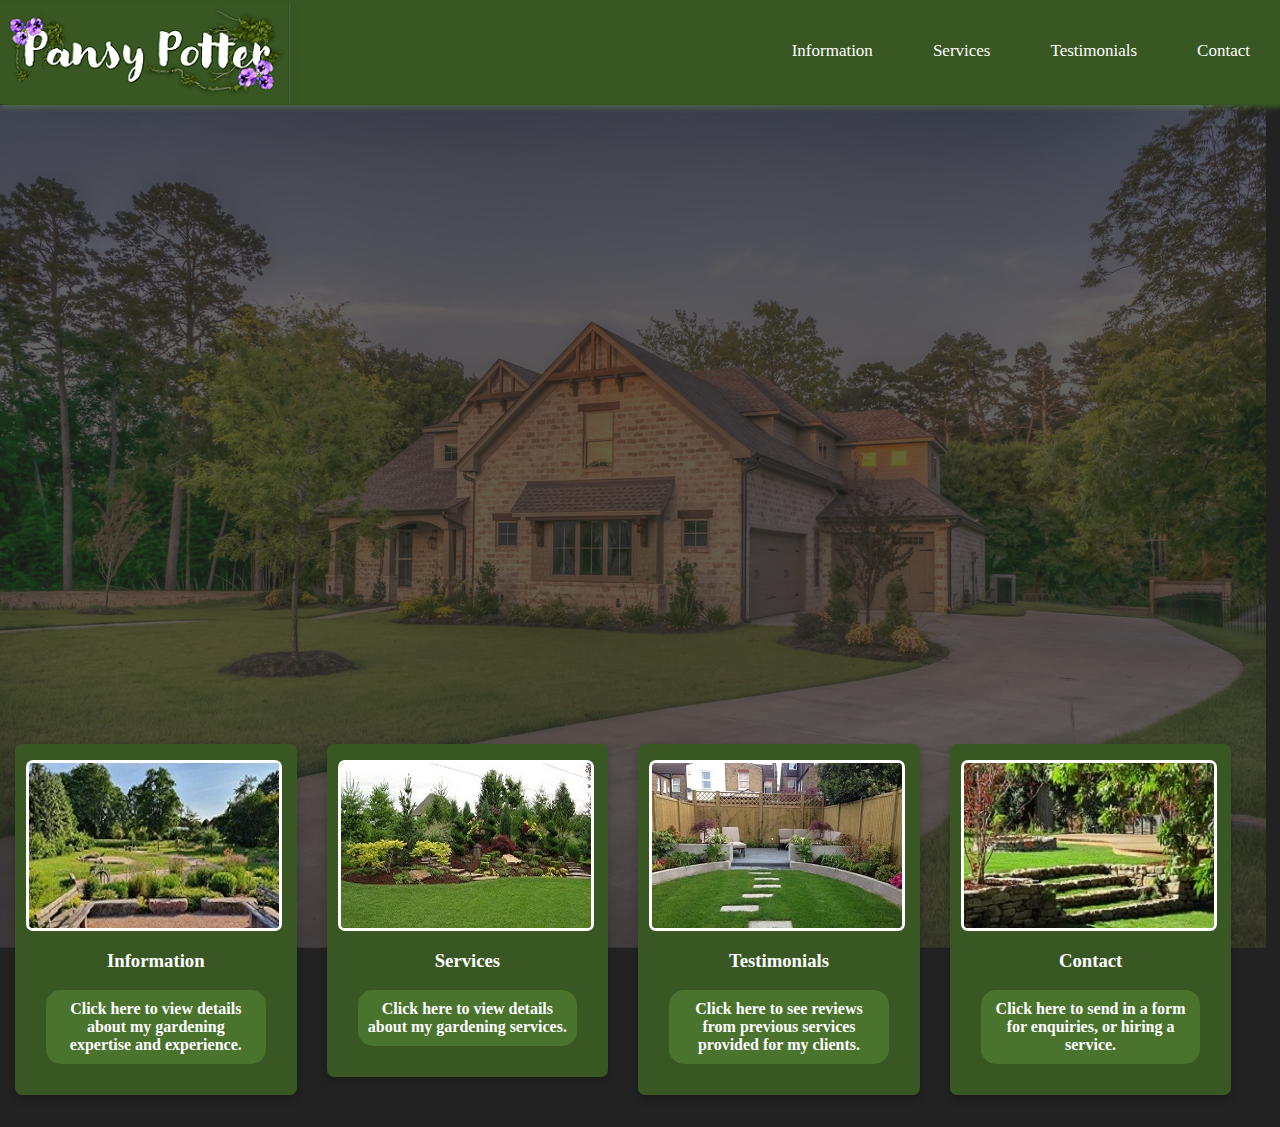
==== index.html @ 711149e9 "Rename index.html.html to index.html" ====
<html>

	<head>
		<title>Homepage</title>
		<link rel="icon" href="images/pansies.ico" type="image/x-icon">
		<link rel="stylesheet" href="css/PansyPotterStyle1.css">
	</head>
	
	<body style="margin:0;">
<!-- Start of Navigation -->
	<div id="nav">
	<ul style="padding: 0px">
	<h2 id="title"><a href="PansyPotterHomePage.html"><img src="images/title1.png"></a></h2>
		<li><a href="PansyPotterContact.html">Contact</a></li>
		<li><a href="PansyPotterTestimonials.html">Testimonials</a></li>
		<li><a href="PansyPotterServices.html">Services</a></li>
		<li><a class="active" href="PansyPotterInfo.html">Information</a></li>
	</ul>
	</div>
	
<!--End of Navigation -->
<div id="homepage">
		<div class="row">
  <div class="column">
    <div class="card">
	<img src="images/garden1.jpg">
      <h3>Information</h3>
      <p><b>Click here to view details about my gardening expertise and experience.</p>
    </div>
  </div>

  <div class="column">
    <div class="card">
	<img src="images/garden5.jpg">
      <h3>Services</h3>
      <p>Click here to view details about my gardening services.</p>
    </div>
  </div>
  
  <div class="column">
    <div class="card">
	<img src="images/izabela-garden.jpg">
      <h3>Testimonials</h3>
      <p>Click here to see reviews from previous services provided for my clients.</p>
    </div>
  </div>
  
  <div class="column">
    <div class="card">
	<img src="images/wild-garden.jpg">
      <h3>Contact</h3>
      <p>Click here to send in a form for enquiries, or hiring a service.</b></p>
      
    </div>
  </div>
</div>
</div>
<div id="footer"> </div>

	</body>

</html>
---- css/PansyPotterStyle1.css ----
/*
	Pansy Potter Website
	Assignment-2_Unit-6
	Style Sheet 1 (Dark Mode)
	Developed by Millie Sandbrook
	Version 1.0 01/11/21
	
*/




body {
	background-color: #222222;
	color: white;
}

a {
	text-decoration: underline;
	color: white;
}

button {
	background-color: black;
	color: white;
}

p {
	background-color: #4a732e;
	border-radius: 15px;
	margin: 15px;
	padding: 10px;
	font-size: 1em;
	color: white;
}
	

h2, h4, a, table, form, option, select, button, h1, h3 {
	font-family: "Lucida Handwriting", Cursive;
}

p {
	font-family: Palatino, "Palatino Linotype";
}

div#nav {
transform: translateY(-17px);}

#nav ul{
	list-style-type: none;
	margin: 0;
	padding: 0;
	overflow: hidden;
	background-color: #385723;
	line-height: normal;
	box-shadow: #385723 2px 4px 5px;
	
}

#nav li {
	float: right;

}

#nav li a {
	display: inline-block;
	color: #FFFFFF;
	text-align: right;
	padding: 38.5px 30px;
	font-size: 17px;
	text-decoration: none;
	margin-top: 0;
}
	
#nav li a:hover {
	background-color: #2F4A1D;
}


#title a img {
  float: left;
  margin: 0;
  padding: 0;
  box-shadow: #385723 2px 4px 5px;
}

#title:hover {
  background: #333333;
}
	
.column {
  float: left;
  width: 22%;
  margin: 15px;
  margin-top: 50% !important;
}

.row:after {
  content: "";
  display: table;
  clear: both;
  
}

div#homepage .row .column .card img{
	margin-left: -5px;
	border: solid white;
	border-radius: 7px;
}


@media screen and (max-width: 600px) {
  .column {
    width: 150%;
    display: block;
    margin: 12px;
	transition: 1s;
  }
}

@media screen and (max-width: 1200px) {
	div#homepage .row .column .card img{
		width: 75%;
		padding: 8px;
		padding: 0;
	}
	
	div#homepage .row .column .card {
		margin: 0;
	}
	
	.column{
		margin: 12px;
	}
}


.card {
  box-shadow: 0 4px 8px 0 rgba(0, 0, 0, 0.2);
  padding: 16px;
  text-align: center;
  background-color: #385723;
  transition: 1s;
  margin: 0;
  border-radius: 7px;
  
}

.card:hover{
transform: translateY(-10px);}

div#homepage {
	background-image: url("../images/Picture11.png");
	height: 100%;
	background-repeat: no-repeat;
	transform: translateY(-17px)
}

table, th, td {
	border-collapse: collapse;
}

th {
	background-color: #94511D;
	color: #FFFFFF;
}

th, td {
	padding: 10px;
	text-align: left;
}

tr:nth-child(even) {
	background-color: #F2F2F2;		
}

label, input[type=text], select {
	padding: 10px;
	width: 100%;
}

input[type=text], select {
	width: 100%;
	padding: 10px;
	margin: 8px 0;
	box-sizing: border-box;
	border: 2px solid #3B8019;
	border-radius: 4px;
}

input[type=text]:focus, select:focus {
	background-color: #D3D3D3;
	outline: none !important;
}

input[type=submit] {
	background-color: #385723;
	border: none;
	color: #FFFFFF;
	padding: 10px;
	text-decoration: none;
	margin: 4px 2px;
	cursor: pointer;
}

#greybox {
	background-color: #ECECEC;
	padding: 30px;
	border-radius: 5px;
	color: black;
	margin: 30px;
}

#footer {
	display: block;
	margin: 0;
	padding: 0;
	background-color: #385723;
}
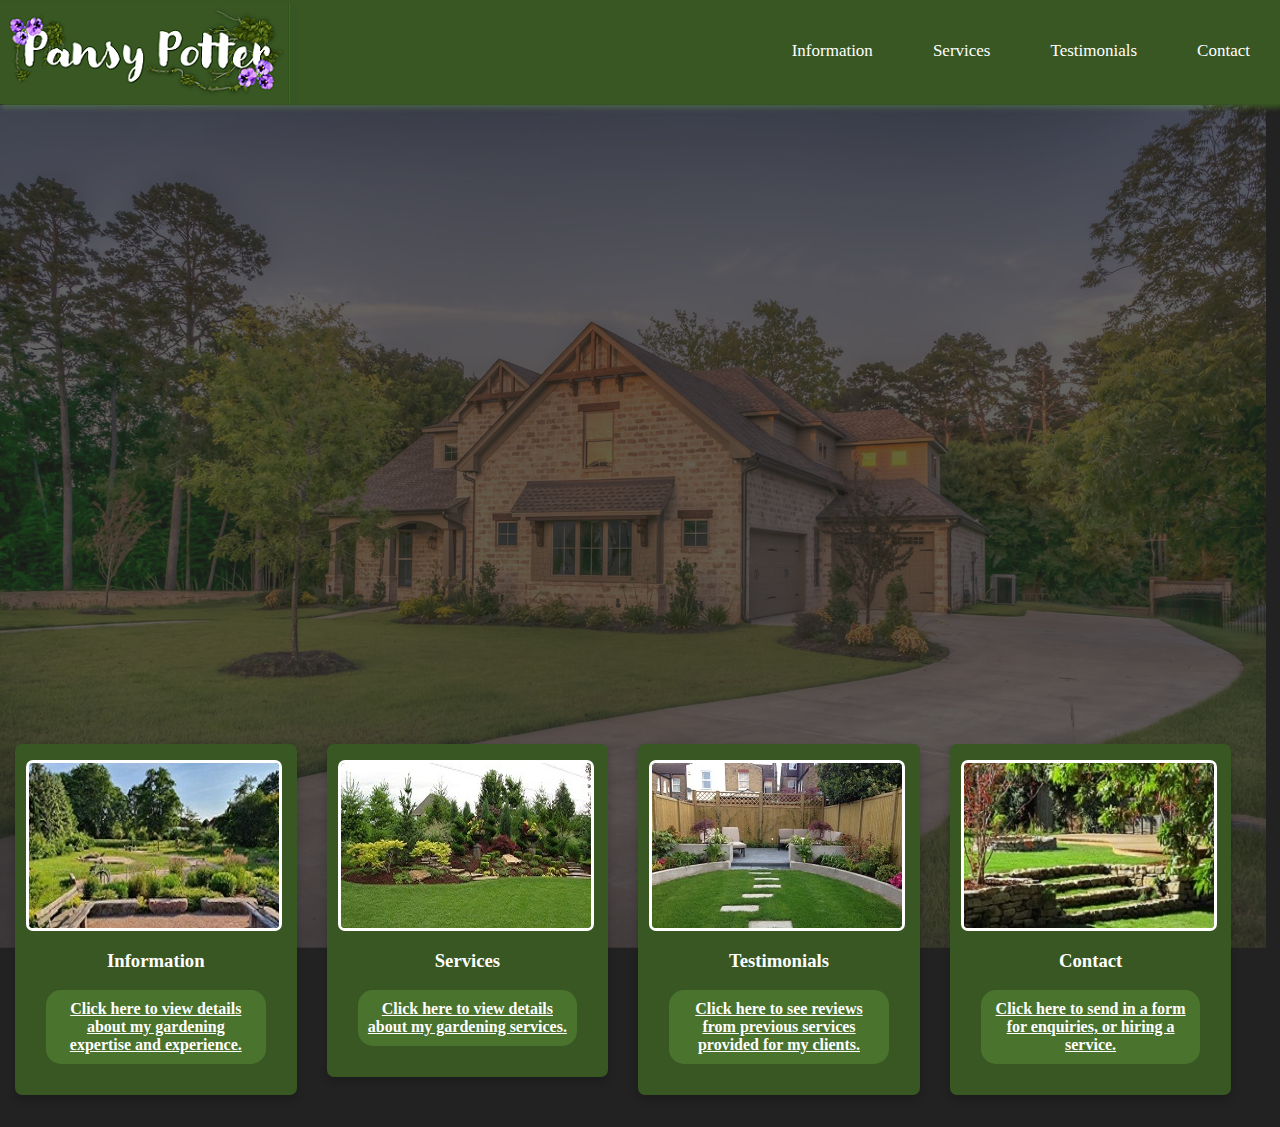
==== commit 67df5982: "Add files via upload" ====
--- a/index.html
+++ b/index.html
@@ -10,11 +10,11 @@
 <!-- Start of Navigation -->
 	<div id="nav">
 	<ul style="padding: 0px">
-	<h2 id="title"><a href="PansyPotterHomePage.html"><img src="images/title1.png"></a></h2>
-		<li><a href="PansyPotterContact.html">Contact</a></li>
-		<li><a href="PansyPotterTestimonials.html">Testimonials</a></li>
-		<li><a href="PansyPotterServices.html">Services</a></li>
-		<li><a class="active" href="PansyPotterInfo.html">Information</a></li>
+	<h2 id="title"><a href="https://pansypotter.gq/"><img src="images/title1.png"></a></h2>
+		<li><a href="https://pansypotter.gq/PansyPotterContact">Contact</a></li>
+		<li><a href="https://pansypotter.gq/PansyPotterTestimonials">Testimonials</a></li>
+		<li><a href="https://pansypotter.gq/PansyPotterServices">Services</a></li>
+		<li><a href="https://pansypotter.gq/PansyPotterInfo">Information</a></li>
 	</ul>
 	</div>
 	
@@ -25,7 +25,7 @@
     <div class="card">
 	<img src="images/garden1.jpg">
       <h3>Information</h3>
-      <p><b>Click here to view details about my gardening expertise and experience.</p>
+      <p><b><a href="https://pansypotter.gq/PansyPotterInfo">Click here to view details about my gardening expertise and experience.</a></p>
     </div>
   </div>
 
@@ -33,7 +33,7 @@
     <div class="card">
 	<img src="images/garden5.jpg">
       <h3>Services</h3>
-      <p>Click here to view details about my gardening services.</p>
+      <p><a href="https://pansypotter.gq/PansyPotterServices">Click here to view details about my gardening services.</a></p>
     </div>
   </div>
   
@@ -41,7 +41,7 @@
     <div class="card">
 	<img src="images/izabela-garden.jpg">
       <h3>Testimonials</h3>
-      <p>Click here to see reviews from previous services provided for my clients.</p>
+      <p><a href="https://pansypotter.gq/PansyPotterTestimonials">Click here to see reviews from previous services provided for my clients.</a></p>
     </div>
   </div>
   
@@ -49,7 +49,7 @@
     <div class="card">
 	<img src="images/wild-garden.jpg">
       <h3>Contact</h3>
-      <p>Click here to send in a form for enquiries, or hiring a service.</b></p>
+      <p><a href="https://pansypotter.gq/PansyPotterContact">Click here to send in a form for enquiries, or hiring a service.</a></b></p>
       
     </div>
   </div>
--- a/css/PansyPotterStyle1.css
+++ b/css/PansyPotterStyle1.css
@@ -75,6 +75,10 @@
 #nav li a:hover {
 	background-color: #2F4A1D;
 }
+
+.active{
+	background-color: #2e471c !important
+}	
 
 
 #title a img {
